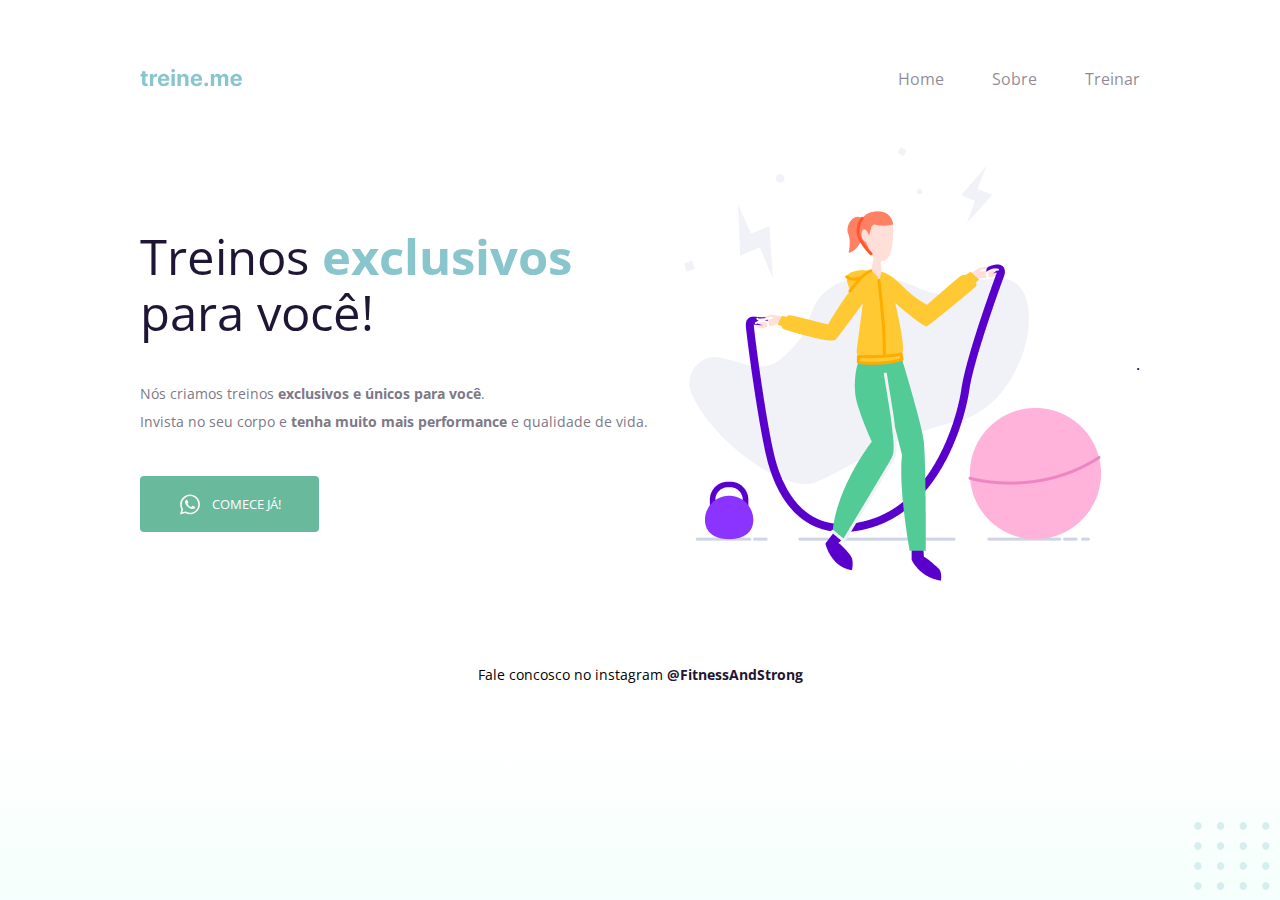
==== Projeto 02/index.html @ 1bdc9e9b "Add files via upload" ====
<!DOCTYPE html>
<html lang="pt-br">
  <head>
    <link rel="preconnect" href="https://fonts.googleapis.com">
    <link rel="preconnect" href="https://fonts.gstatic.com" crossorigin>
 
    <meta charset="UTF-8">
    <meta name="viewport" content="width=device-width, initial-scale=1.0">
    <title>FitnessAndStrong
    </title>

    <link href="https://fonts.googleapis.com/css2?family=Mulish:wght@400;700&family=Open+Sans:wght@400;700&display=swap" rel="stylesheet">
    
    <link rel="stylesheet" href="style.css">
  </head>

  <body>
    
    <div class="page">
      
        <nav>
          <a id="logo" href="#">
            <img src="images/logo.svg" alt="logo Fitness And Strong">
          </a>
          <ul>
            <li><a href="#">Home</a></li>
            <li><a href="#">Sobre</a></li>
            <li><a href="#">Treinar</a></li>
          </ul>
        </nav>


      <main>

        <section class="text">  <!-- Por padrao, dentro de sections, usamos h2. Mas vamos usar o h1 por ser o titulo principal.
           Vamos usar o section para agrupar os textos -->
          <h1>Treinos <span>exclusivos</span> para você!</h1>

          <p> Nós criamos treinos <strong>exclusivos e únicos para você</strong>. </br>
            Invista no seu corpo e <strong>tenha muito mais performance</strong> e qualidade de vida.
          </p>

          <button>
            <img src="images/whats.svg" alt="ícone do whatsapp">
            Comece já!
          </button>
        </section>

        <img src="images/fitness.png" alt="Desenho de uma mulher pulando corda, com equipamentos de ginástica próximos">.

      </main>

      <footer>
        Fale concosco no instagram <a href="https://instagram.com/FitnessAndStrong" target="_blank">@FitnessAndStrong</a>
      </footer>

    </div>
    <img id="balls" src="images/balls.svg" alt="Bolinhas decorativas, verdes, no canto inferior direito da página">
  </body>
</html>
---- Projeto 02/style.css ----
body {
  margin: 0;
  min-height: 100vh;
  
  font-family: 'Open Sans', sans-serif;

  background: linear-gradient(180deg, rgba(227, 255, 248, 0) 82.08%, rgba(227, 255, 248, 0.38) 100%);
}

.page {
  width: 1000px;
  margin: 0 auto;
  padding-top: 65px;
}

nav {
  display: flex;
  justify-content: space-between;
  align-items: center;
  margin-bottom: 55px;

}

ul {
  display: flex;
  gap: 48px;
  list-style: none;
  margin: 0;
  padding: 0;
}

a {
  color: #1F1534;
  text-decoration: none;
}

ul li a {
  opacity: 0.5;
}


ul li a:hover {
  font-weight: bold;
  opacity: 1;
}

h1 ul{
  font-family: 'Mulish', sans-serif;
}

h1 {
  font-size: 49px;
  line-height: 56px;
  color: #1F1534;
  font-weight: normal;
  width: 490px;
}

main {
  display: flex;
  justify-content: space-between;
  align-items: center;

}

h1 span {
  color: #89C5CC;
  font-weight: bold;
}

section p {
  font-size: 14px;
  line-height: 28px;
  color: #7D7987;
  margin: 40px 0;
}

button {
  color: white;
  text-transform: uppercase;
  font-family: 'Open Sans', sans-serif;

  background: #69B99D;
  border: 0;
  padding: 14px, 32px, 15px;
  height: 56px;
  width: 179px;

  display: flex;
  align-items: center;
  justify-content: center;
  gap: 10px;

  border-radius: 4px;

  cursor: pointer;
}

button:hover {
  background: #55947d;
}

footer {
  font-size: 14px;
  line-height: 28px;
  text-align: center;
  margin-top: 80px;
}

footer a {
  font-weight: bold;
}

#balls {
  position: fixed;
  bottom: 0;
  right: 0;
}
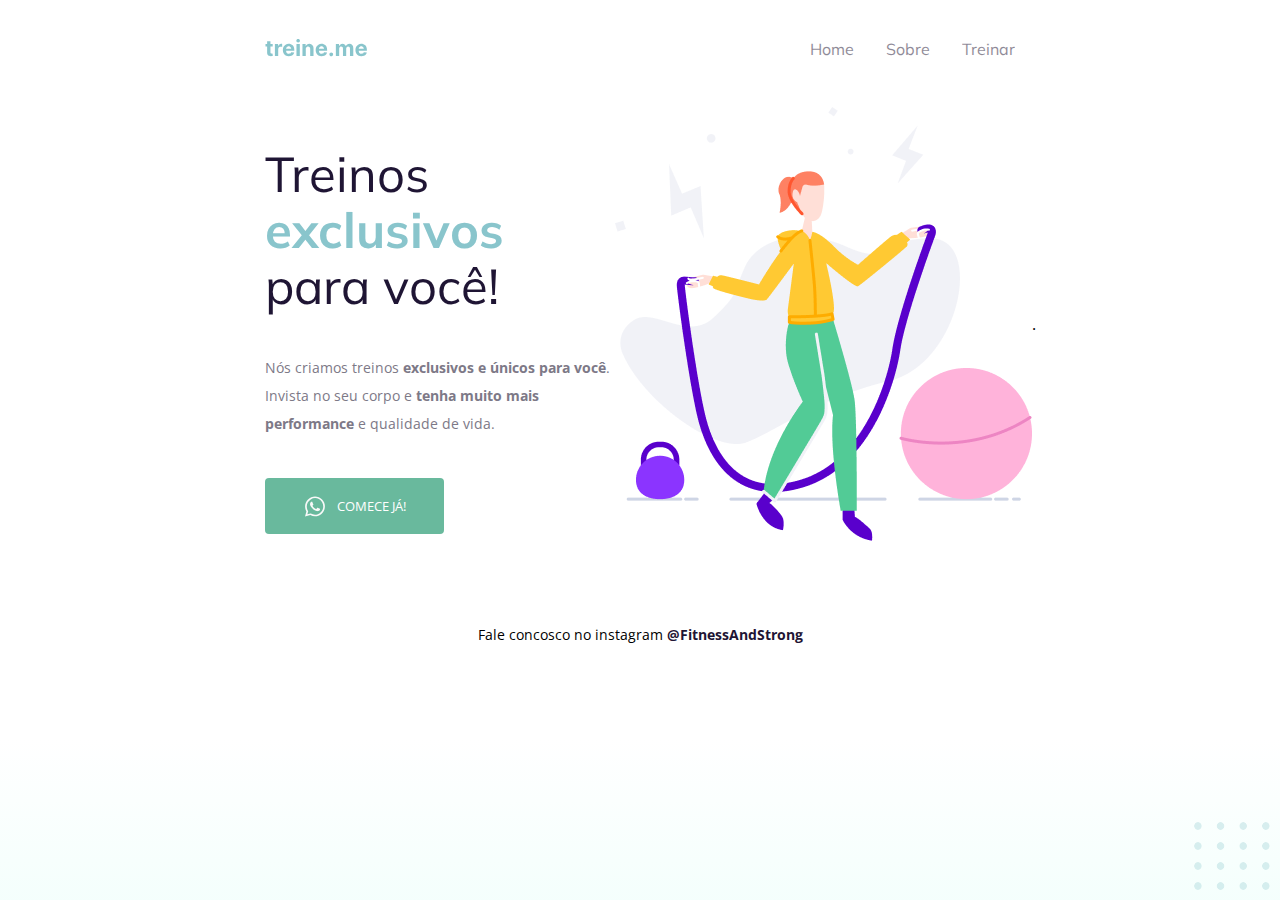
==== commit 5937729e: "some updates on previous projects + added challenge 3-3" ====
--- a/Projeto 02/index.html
+++ b/Projeto 02/index.html
@@ -1,60 +1,60 @@
-<!DOCTYPE html>
-<html lang="pt-br">
-  <head>
-    <link rel="preconnect" href="https://fonts.googleapis.com">
-    <link rel="preconnect" href="https://fonts.gstatic.com" crossorigin>
- 
-    <meta charset="UTF-8">
-    <meta name="viewport" content="width=device-width, initial-scale=1.0">
-    <title>FitnessAndStrong
-    </title>
-
-    <link href="https://fonts.googleapis.com/css2?family=Mulish:wght@400;700&family=Open+Sans:wght@400;700&display=swap" rel="stylesheet">
-    
-    <link rel="stylesheet" href="style.css">
-  </head>
-
-  <body>
-    
-    <div class="page">
-      
-        <nav>
-          <a id="logo" href="#">
-            <img src="images/logo.svg" alt="logo Fitness And Strong">
-          </a>
-          <ul>
-            <li><a href="#">Home</a></li>
-            <li><a href="#">Sobre</a></li>
-            <li><a href="#">Treinar</a></li>
-          </ul>
-        </nav>
-
-
-      <main>
-
-        <section class="text">  <!-- Por padrao, dentro de sections, usamos h2. Mas vamos usar o h1 por ser o titulo principal.
-           Vamos usar o section para agrupar os textos -->
-          <h1>Treinos <span>exclusivos</span> para você!</h1>
-
-          <p> Nós criamos treinos <strong>exclusivos e únicos para você</strong>. </br>
-            Invista no seu corpo e <strong>tenha muito mais performance</strong> e qualidade de vida.
-          </p>
-
-          <button>
-            <img src="images/whats.svg" alt="ícone do whatsapp">
-            Comece já!
-          </button>
-        </section>
-
-        <img src="images/fitness.png" alt="Desenho de uma mulher pulando corda, com equipamentos de ginástica próximos">.
-
-      </main>
-
-      <footer>
-        Fale concosco no instagram <a href="https://instagram.com/FitnessAndStrong" target="_blank">@FitnessAndStrong</a>
-      </footer>
-
-    </div>
-    <img id="balls" src="images/balls.svg" alt="Bolinhas decorativas, verdes, no canto inferior direito da página">
-  </body>
+<!DOCTYPE html>
+<html lang="pt-br">
+  <head>
+    <link rel="preconnect" href="https://fonts.googleapis.com">
+    <link rel="preconnect" href="https://fonts.gstatic.com" crossorigin>
+ 
+    <meta charset="UTF-8">
+    <meta name="viewport" content="width=device-width, initial-scale=1.0">
+    <title>FitnessAndStrong
+    </title>
+
+    <link href="https://fonts.googleapis.com/css2?family=Mulish:wght@400;700&family=Open+Sans:wght@400;700&display=swap" rel="stylesheet">
+    
+    <link rel="stylesheet" href="style.css">
+  </head>
+
+  <body>
+    
+    <div class="page">
+      
+        <nav>
+          <a id="logo" href="#">
+            <img src="images/logo.svg" alt="logo Fitness And Strong">
+          </a>
+          <ul>
+            <li><a href="#">Home</a></li>
+            <li><a href="#">Sobre</a></li>
+            <li><a href="#">Treinar</a></li>
+          </ul>
+        </nav>
+
+
+      <main>
+
+        <section class="text">  <!-- Por padrao, dentro de sections, usamos h2. Mas vamos usar o h1 por ser o titulo principal.
+           Vamos usar o section para agrupar os textos -->
+          <h1>Treinos <span>exclusivos</span> para você!</h1>
+
+          <p> Nós criamos treinos <strong>exclusivos e únicos para você</strong>. </br>
+            Invista no seu corpo e <strong>tenha muito mais performance</strong> e qualidade de vida.
+          </p>
+
+          <button>
+            <img src="images/whats.svg" alt="ícone do whatsapp">
+            Comece já!
+          </button>
+        </section>
+
+        <img src="images/fitness.png" alt="Desenho de uma mulher pulando corda, com equipamentos de ginástica próximos">.
+
+      </main>
+
+      <footer>
+        Fale concosco no instagram <a href="https://instagram.com/FitnessAndStrong" target="_blank">@FitnessAndStrong</a>
+      </footer>
+
+    </div>
+    <img id="balls" src="images/balls.svg" alt="Bolinhas decorativas, verdes, no canto inferior direito da página">
+  </body>
 </html>--- a/Projeto 02/style.css
+++ b/Projeto 02/style.css
@@ -1,118 +1,118 @@
-body {
-  margin: 0;
-  min-height: 100vh;
-  
-  font-family: 'Open Sans', sans-serif;
-
-  background: linear-gradient(180deg, rgba(227, 255, 248, 0) 82.08%, rgba(227, 255, 248, 0.38) 100%);
-}
-
-.page {
-  width: 1000px;
-  margin: 0 auto;
-  padding-top: 65px;
-}
-
-nav {
-  display: flex;
-  justify-content: space-between;
-  align-items: center;
-  margin-bottom: 55px;
-
-}
-
-ul {
-  display: flex;
-  gap: 48px;
-  list-style: none;
-  margin: 0;
-  padding: 0;
-}
-
-a {
-  color: #1F1534;
-  text-decoration: none;
-}
-
-ul li a {
-  opacity: 0.5;
-}
-
-
-ul li a:hover {
-  font-weight: bold;
-  opacity: 1;
-}
-
-h1 ul{
-  font-family: 'Mulish', sans-serif;
-}
-
-h1 {
-  font-size: 49px;
-  line-height: 56px;
-  color: #1F1534;
-  font-weight: normal;
-  width: 490px;
-}
-
-main {
-  display: flex;
-  justify-content: space-between;
-  align-items: center;
-
-}
-
-h1 span {
-  color: #89C5CC;
-  font-weight: bold;
-}
-
-section p {
-  font-size: 14px;
-  line-height: 28px;
-  color: #7D7987;
-  margin: 40px 0;
-}
-
-button {
-  color: white;
-  text-transform: uppercase;
-  font-family: 'Open Sans', sans-serif;
-
-  background: #69B99D;
-  border: 0;
-  padding: 14px, 32px, 15px;
-  height: 56px;
-  width: 179px;
-
-  display: flex;
-  align-items: center;
-  justify-content: center;
-  gap: 10px;
-
-  border-radius: 4px;
-
-  cursor: pointer;
-}
-
-button:hover {
-  background: #55947d;
-}
-
-footer {
-  font-size: 14px;
-  line-height: 28px;
-  text-align: center;
-  margin-top: 80px;
-}
-
-footer a {
-  font-weight: bold;
-}
-
-#balls {
-  position: fixed;
-  bottom: 0;
-  right: 0;
-}+body {
+  margin: 0;
+  min-height: 100vh;
+  
+  font-family: 'Open Sans', sans-serif;
+
+  background: linear-gradient(180deg, rgba(227, 255, 248, 0) 82.08%, rgba(227, 255, 248, 0.38) 100%);
+}
+
+.page {
+  width: 750px;
+  margin: 0 auto;
+  padding-top: 35px;
+}
+
+nav {
+  display: flex;
+  justify-content: space-between;
+  align-items: center;
+  margin-bottom: 45px;
+
+}
+
+ul {
+  display: flex;
+  gap: 32px;
+  list-style: none;
+  margin: 0;
+  padding: 0;
+}
+
+a {
+  color: #1F1534;
+  text-decoration: none;
+}
+
+ul li a {
+  opacity: 0.5;
+}
+
+
+ul li a:hover {
+  color: #89C5CC;
+  opacity: 1;
+}
+
+h1, ul{
+  font-family: 'Mulish', sans-serif;
+}
+
+h1 {
+  font-size: 49px;
+  line-height: 56px;
+  color: #1F1534;
+  font-weight: normal;
+  width: 350px;
+}
+
+main {
+  display: flex;
+  justify-content: space-between;
+  align-items: center;
+
+}
+
+h1 span {
+  color: #89C5CC;
+  font-weight: bold;
+}
+
+section p {
+  font-size: 14px;
+  line-height: 28px;
+  color: #7D7987;
+  margin: 40px 0;
+}
+
+button {
+  color: white;
+  text-transform: uppercase;
+  font-family: 'Open Sans', sans-serif;
+
+  background: #69B99D;
+  border: 0;
+  padding: 14px, 32px, 15px;
+  height: 56px;
+  width: 179px;
+
+  display: flex;
+  align-items: center;
+  justify-content: center;
+  gap: 10px;
+
+  border-radius: 4px;
+
+  cursor: pointer;
+}
+
+button:hover {
+  background: #55947d;
+}
+
+footer {
+  font-size: 14px;
+  line-height: 28px;
+  text-align: center;
+  margin-top: 80px;
+}
+
+footer a {
+  font-weight: bold;
+}
+
+#balls {
+  position: fixed;
+  bottom: 0;
+  right: 0;
+}
